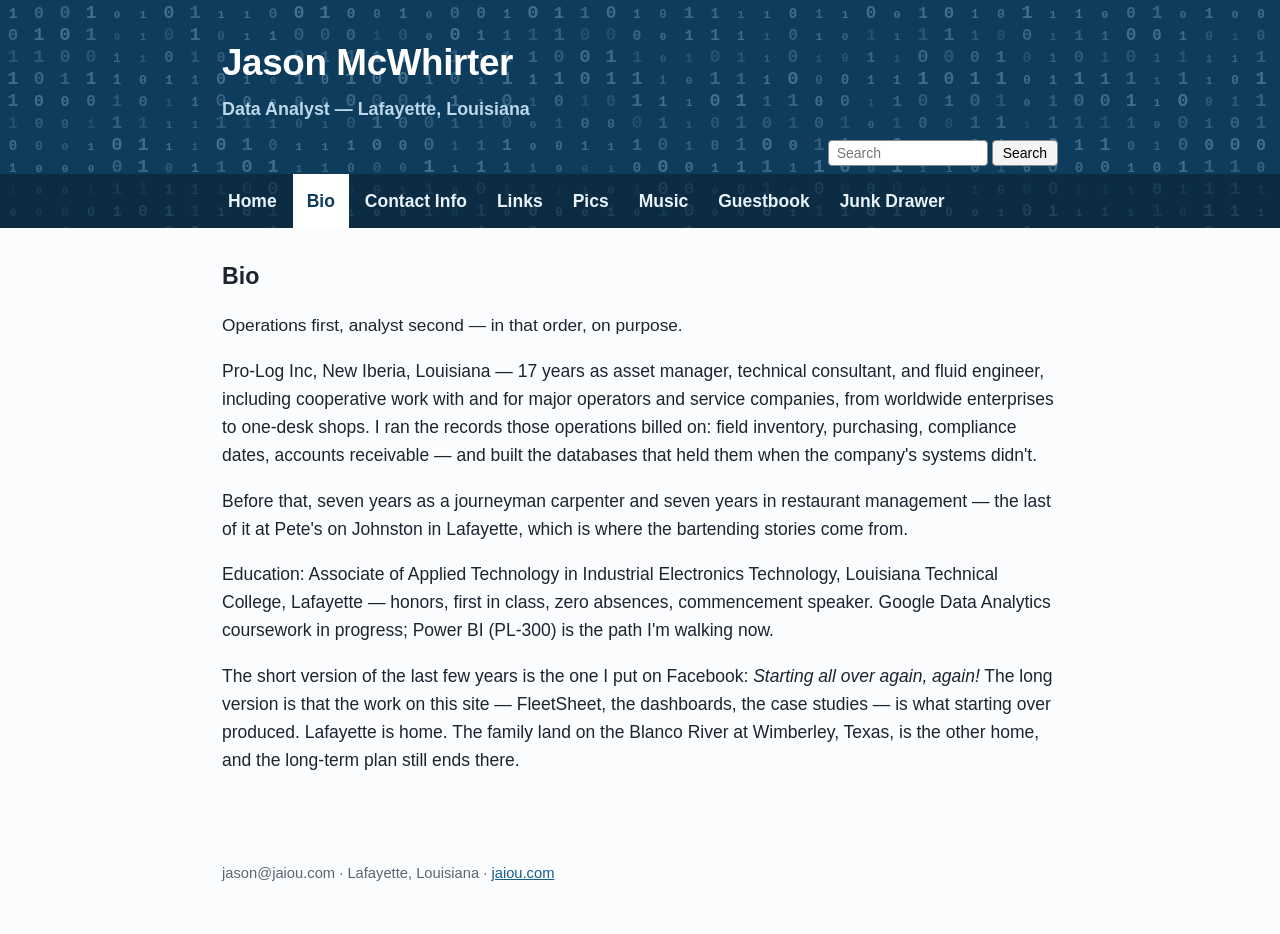
==== bio.html @ a6865e83 "Move the search bar into the header, right side, above the tabs" ====
<!DOCTYPE html>
<html lang="en">
<head>
<meta charset="utf-8">
<meta name="viewport" content="width=device-width, initial-scale=1">
<link rel="stylesheet" href="style.css">
<link rel="icon" href="/favicon.ico" sizes="any">
<link rel="apple-touch-icon" href="/apple-touch-icon.png">
<title>Bio — Jason McWhirter · jaiou.com</title>
<meta name="description" content="Bio of Jason McWhirter, data analyst in Lafayette, Louisiana.">
</head><body>
<header class="site">
<canvas id="binary" aria-hidden="true"></canvas>
<div class="band"><h1>Jason McWhirter</h1><p class="role">Data Analyst — Lafayette, Louisiana</p></div>
<div class="hsearch"><form action="http://mcwoogle.com/" method="get" target="_blank" rel="noopener" role="search"><input type="text" name="q" placeholder="Search" aria-label="Search"><button type="submit">Search</button></form></div>
<nav class="menu"><div class="in"><a href="index.html">Home</a><a href="bio.html" class="here">Bio</a><a href="contact.html">Contact Info</a><a href="links.html">Links</a><a href="pics.html">Pics</a><a href="music.html">Music</a><a href="guestbook.html">Guestbook</a><a href="junk.html">Junk Drawer</a></div></nav>
</header>
<main>
<h2>Bio</h2>
<p class="big">Operations first, analyst second — in that order, on purpose.</p>
<p>Pro-Log Inc, New Iberia, Louisiana — 17 years as asset manager, technical consultant, and fluid engineer, including cooperative work with and for major operators and service companies, from worldwide enterprises to one-desk shops. I ran the records those operations billed on: field inventory, purchasing, compliance dates, accounts receivable — and built the databases that held them when the company's systems didn't.</p>
<p>Before that, seven years as a journeyman carpenter and seven years in restaurant management — the last of it at Pete's on Johnston in Lafayette, which is where the bartending stories come from.</p>
<p>Education: Associate of Applied Technology in Industrial Electronics Technology, Louisiana Technical College, Lafayette — honors, first in class, zero absences, commencement speaker. Google Data Analytics coursework in progress; Power BI (PL-300) is the path I'm walking now.</p>
<p>The short version of the last few years is the one I put on Facebook: <em>Starting all over again, again!</em> The long version is that the work on this site — FleetSheet, the dashboards, the case studies — is what starting over produced. Lafayette is home. The family land on the Blanco River at Wimberley, Texas, is the other home, and the long-term plan still ends there.</p>
</main>
<footer><p>jason@jaiou.com · Lafayette, Louisiana · <a href="index.html">jaiou.com</a></p></footer>
<script src="binary.js"></script>
</body>
</html>
---- style.css ----
:root { --ink:#1c2430; --mut:#5a6572; --line:#dfe5ea; --acc:#175e8c; --acc2:#0d3c5c; --bg:#fbfcfd; --card:#ffffff; }
* { box-sizing: border-box; }
body { margin:0; font-family: -apple-system, "Segoe UI", Roboto, Helvetica, Arial, sans-serif; color:var(--ink); background:var(--bg); line-height:1.6; font-size:17.5px; }
a { color: var(--acc); }
header.site { position:relative; background:var(--acc2); color:#fff; overflow:hidden; }
header.site .band { position:relative; max-width:880px; margin:0 auto; padding:34px 22px 26px; z-index:2; }
header.site canvas#binary { position:absolute; inset:0; width:100%; height:100%; z-index:1; opacity:.5; }
header.site h1 { margin:0 0 2px; font-size:2.3rem; letter-spacing:-0.01em; }
header.site .role { margin:0; font-size:1.12rem; font-weight:600; color:#bcd7ea; }
nav.menu { position:relative; z-index:2; background:rgba(10,32,48,.55); }
nav.menu .in { max-width:880px; margin:0 auto; padding:0 14px; display:flex; flex-wrap:wrap; gap:2px; }
nav.menu a { color:#eaf3f9; text-decoration:none; font-weight:600; padding:13px 14px; display:block; }
nav.menu a:hover { background:rgba(255,255,255,.12); }
nav.menu a.here { background:#fff; color:var(--acc2); }
.bannerimg { display:block; width:100%; max-height:300px; object-fit:cover; }
main { max-width:880px; margin:0 auto; padding:30px 22px 56px; }
h2 { font-size:1.45rem; margin:26px 0 8px; }
h2:first-child { margin-top:0; }
.tag { font-size:.82rem; font-weight:700; letter-spacing:.08em; text-transform:uppercase; color:var(--mut); margin:0 0 6px; }
.card { background:var(--card); border:1px solid var(--line); border-radius:10px; padding:20px 22px; margin:0 0 18px; }
.card p { margin:0 0 10px; } .card p:last-child { margin-bottom:0; }
.figs { font-weight:600; }
.links a { margin-right:16px; white-space:nowrap; font-weight:600; text-decoration:none; }
.links a:hover { text-decoration:underline; }
.portrait { float:right; width:190px; height:190px; object-fit:cover; border-radius:12px; margin:4px 0 14px 20px; border:3px solid #fff; box-shadow:0 2px 10px rgba(20,40,60,.25); }
.heropic { width:100%; border-radius:10px; display:block; margin:0 0 8px; }
figure { margin:0 0 22px; } figcaption { color:var(--mut); font-size:.95rem; margin-top:6px; }
.slot { border:2px dashed var(--line); border-radius:10px; padding:34px 20px; text-align:center; color:var(--mut); background:#fff; }
dl.backr { margin:0; } dl.backr dt { font-weight:700; margin-top:14px; } dl.backr dd { margin:2px 0 0 0; color:var(--ink); }
footer { max-width:880px; margin:0 auto; padding:0 22px 34px; color:var(--mut); font-size:.92rem; }
.big { font-size:1.08rem; }
.pron { font-size:1.05rem; }
@media (prefers-reduced-motion: reduce) { header.site canvas#binary { display:none; } }

.track { border-top:1px solid var(--line); padding:12px 0 14px; }
.track .t { font-weight:600; }
.track .c { color:var(--mut); }
.track .d { color:var(--mut); font-variant-numeric:tabular-nums; }
.track audio { width:100%; margin-top:6px; }

.hsearch { position:relative; z-index:2; max-width:880px; margin:-12px auto 8px; padding:0 22px; text-align:right; }
.hsearch input { font-size:14px; padding:4px 8px; width:160px; border:1px solid #888; border-radius:4px; }
.hsearch button { font-size:14px; padding:4px 10px; margin-left:4px; border:1px solid #888; border-radius:4px; background:#f4f4f4; cursor:pointer; }
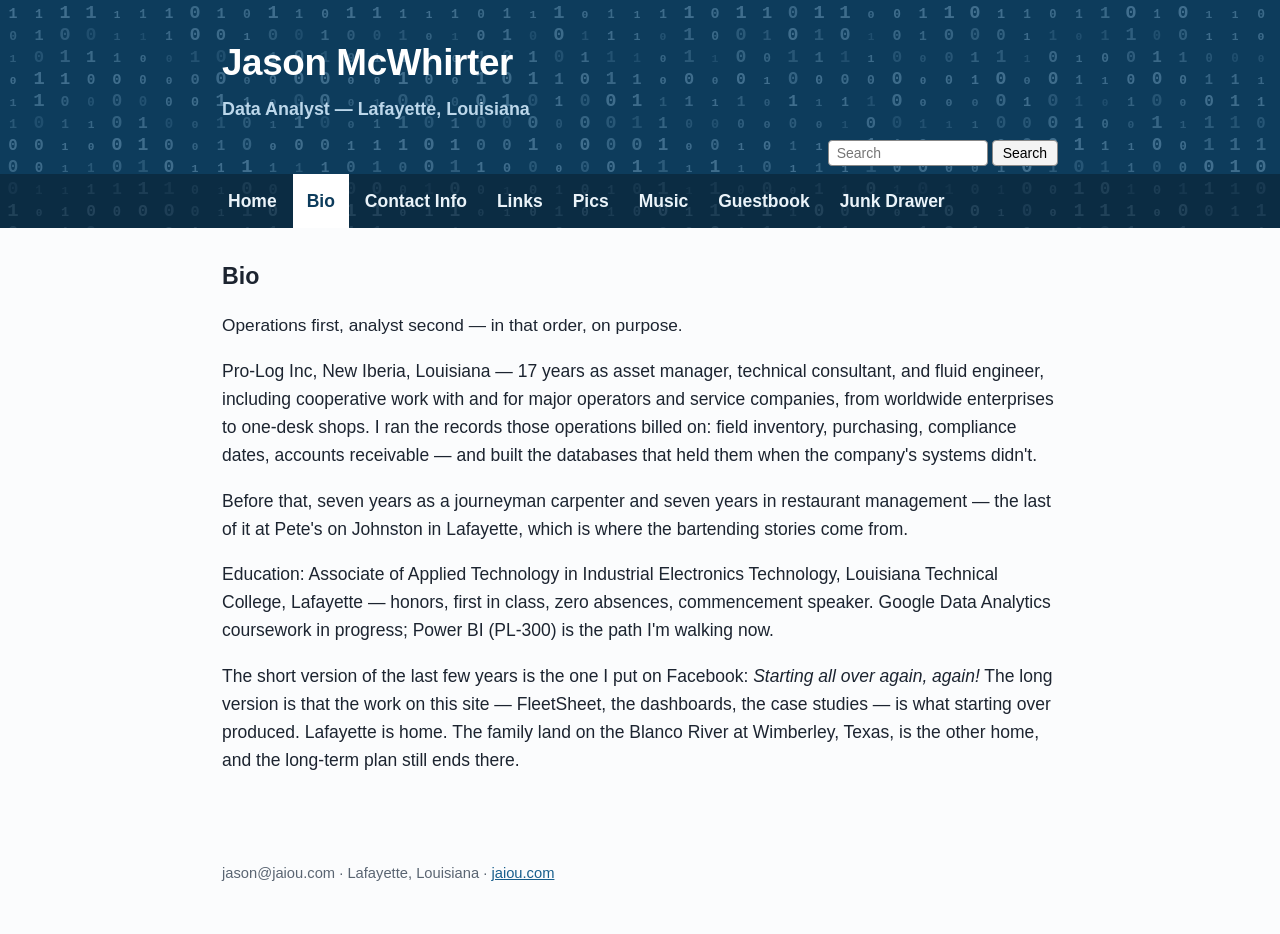
==== commit 6e6f474e: "McWoogle addresses to https on all pages (header search forms + Links entry)" ====
--- a/bio.html
+++ b/bio.html
@@ -12,7 +12,7 @@
 <header class="site">
 <canvas id="binary" aria-hidden="true"></canvas>
 <div class="band"><h1>Jason McWhirter</h1><p class="role">Data Analyst — Lafayette, Louisiana</p></div>
-<div class="hsearch"><form action="http://mcwoogle.com/" method="get" target="_blank" rel="noopener" role="search"><input type="text" name="q" placeholder="Search" aria-label="Search"><button type="submit">Search</button></form></div>
+<div class="hsearch"><form action="https://mcwoogle.com/" method="get" target="_blank" rel="noopener" role="search"><input type="text" name="q" placeholder="Search" aria-label="Search"><button type="submit">Search</button></form></div>
 <nav class="menu"><div class="in"><a href="index.html">Home</a><a href="bio.html" class="here">Bio</a><a href="contact.html">Contact Info</a><a href="links.html">Links</a><a href="pics.html">Pics</a><a href="music.html">Music</a><a href="guestbook.html">Guestbook</a><a href="junk.html">Junk Drawer</a></div></nav>
 </header>
 <main>
--- a/style.css
+++ b/style.css
@@ -1,3 +1,4 @@
+/* jaiou.com site styles */
 :root { --ink:#1c2430; --mut:#5a6572; --line:#dfe5ea; --acc:#175e8c; --acc2:#0d3c5c; --bg:#fbfcfd; --card:#ffffff; }
 * { box-sizing: border-box; }
 body { margin:0; font-family: -apple-system, "Segoe UI", Roboto, Helvetica, Arial, sans-serif; color:var(--ink); background:var(--bg); line-height:1.6; font-size:17.5px; }
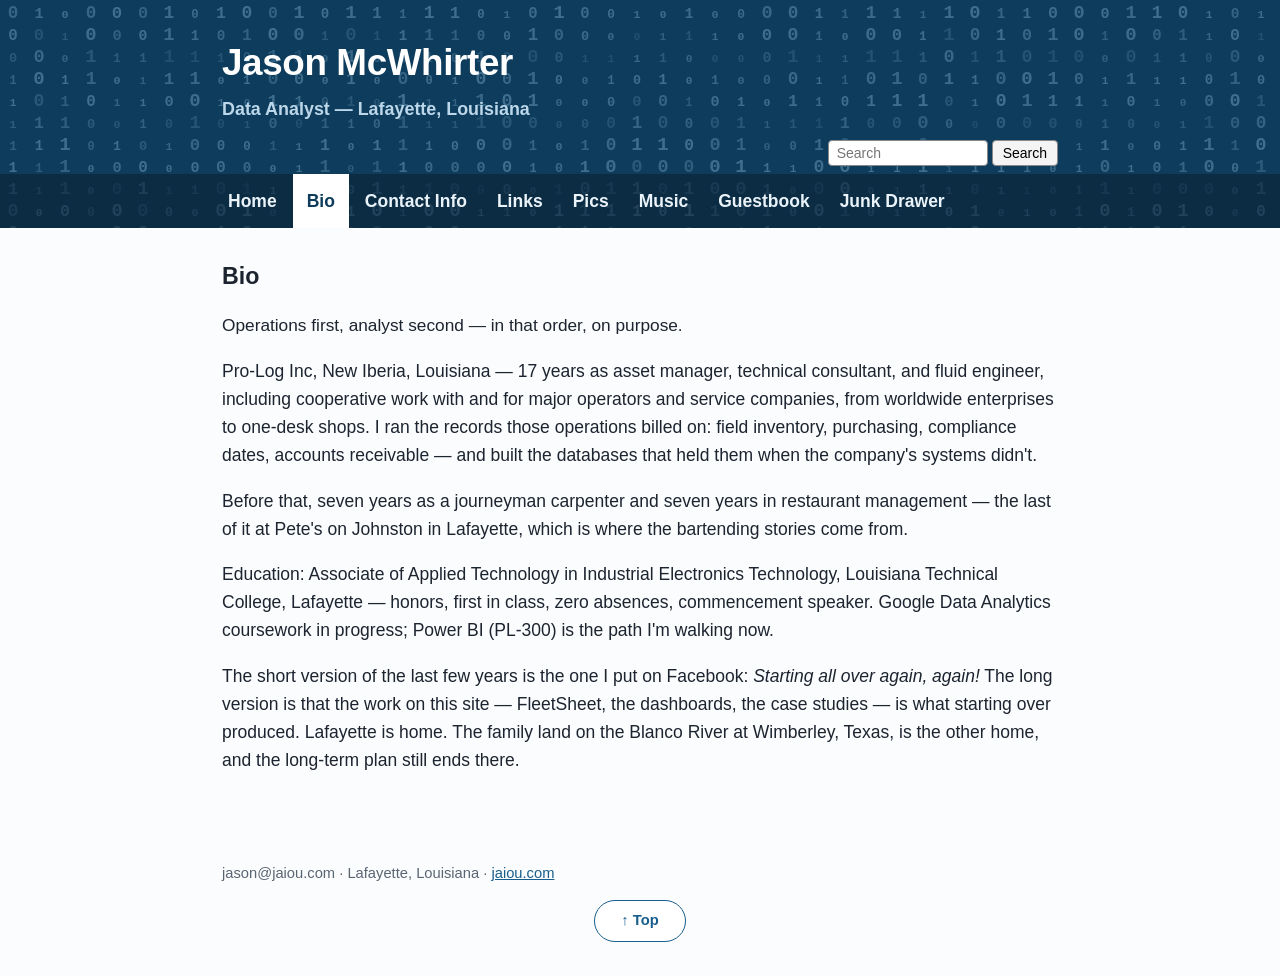
==== commit 858bfd70: "Add a Top button at the bottom of every page" ====
--- a/bio.html
+++ b/bio.html
@@ -8,7 +8,7 @@
 <link rel="apple-touch-icon" href="/apple-touch-icon.png">
 <title>Bio — Jason McWhirter · jaiou.com</title>
 <meta name="description" content="Bio of Jason McWhirter, data analyst in Lafayette, Louisiana.">
-</head><body>
+</head><body id="top">
 <header class="site">
 <canvas id="binary" aria-hidden="true"></canvas>
 <div class="band"><h1>Jason McWhirter</h1><p class="role">Data Analyst — Lafayette, Louisiana</p></div>
@@ -23,7 +23,7 @@
 <p>Education: Associate of Applied Technology in Industrial Electronics Technology, Louisiana Technical College, Lafayette — honors, first in class, zero absences, commencement speaker. Google Data Analytics coursework in progress; Power BI (PL-300) is the path I'm walking now.</p>
 <p>The short version of the last few years is the one I put on Facebook: <em>Starting all over again, again!</em> The long version is that the work on this site — FleetSheet, the dashboards, the case studies — is what starting over produced. Lafayette is home. The family land on the Blanco River at Wimberley, Texas, is the other home, and the long-term plan still ends there.</p>
 </main>
-<footer><p>jason@jaiou.com · Lafayette, Louisiana · <a href="index.html">jaiou.com</a></p></footer>
+<footer><p>jason@jaiou.com · Lafayette, Louisiana · <a href="index.html">jaiou.com</a></p><p class="topwrap"><a class="totop" href="#top">↑ Top</a></p></footer>
 <script src="binary.js"></script>
 </body>
 </html>
--- a/style.css
+++ b/style.css
@@ -42,3 +42,7 @@
 .hsearch { position:relative; z-index:2; max-width:880px; margin:-12px auto 8px; padding:0 22px; text-align:right; }
 .hsearch input { font-size:14px; padding:4px 8px; width:160px; border:1px solid #888; border-radius:4px; }
 .hsearch button { font-size:14px; padding:4px 10px; margin-left:4px; border:1px solid #888; border-radius:4px; background:#f4f4f4; cursor:pointer; }
+
+.topwrap { text-align:center; margin:14px 0 0; }
+.totop { display:inline-block; padding:8px 26px; border:1px solid var(--acc); border-radius:999px; color:var(--acc); background:#fff; font-weight:600; text-decoration:none; }
+.totop:hover { background:var(--acc); color:#fff; }
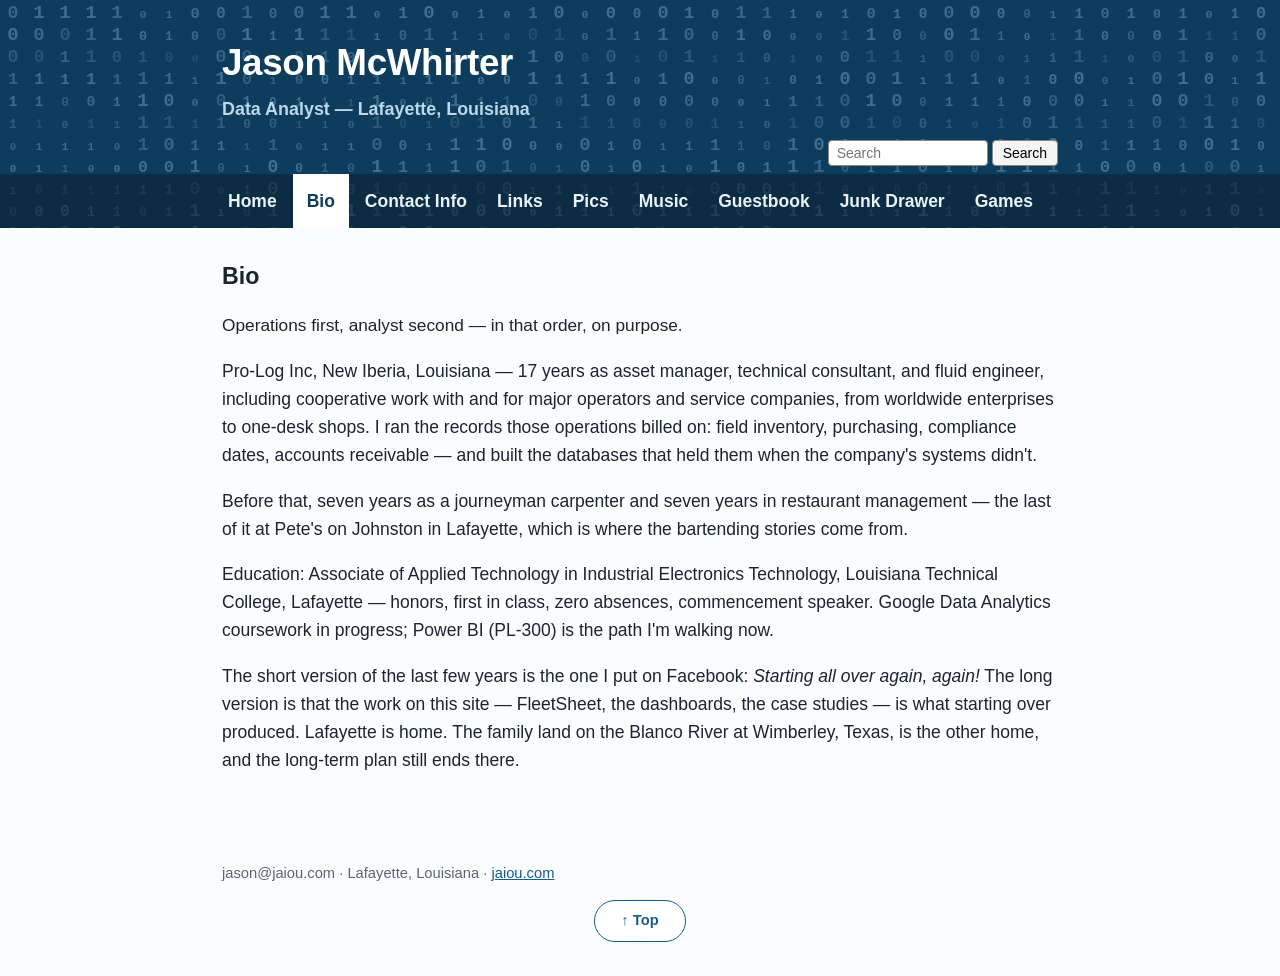
==== commit 0e34823c: "Games: fishing game with its own badge, a games shelf, Games in the menu, per-game badges on the gue" ====
--- a/bio.html
+++ b/bio.html
@@ -13,7 +13,7 @@
 <canvas id="binary" aria-hidden="true"></canvas>
 <div class="band"><h1>Jason McWhirter</h1><p class="role">Data Analyst — Lafayette, Louisiana</p></div>
 <div class="hsearch"><form action="https://mcwoogle.com/" method="get" target="_blank" rel="noopener" role="search"><input type="text" name="q" placeholder="Search" aria-label="Search"><button type="submit">Search</button></form></div>
-<nav class="menu"><div class="in"><a href="index.html">Home</a><a href="bio.html" class="here">Bio</a><a href="contact.html">Contact Info</a><a href="links.html">Links</a><a href="pics.html">Pics</a><a href="music.html">Music</a><a href="guestbook.html">Guestbook</a><a href="junk.html">Junk Drawer</a></div></nav>
+<nav class="menu"><div class="in"><a href="index.html">Home</a><a href="bio.html" class="here">Bio</a><a href="contact.html">Contact Info</a><a href="links.html">Links</a><a href="pics.html">Pics</a><a href="music.html">Music</a><a href="guestbook.html">Guestbook</a><a href="junk.html">Junk Drawer</a><a href="games.html">Games</a></div></nav>
 </header>
 <main>
 <h2>Bio</h2>
--- a/style.css
+++ b/style.css
@@ -46,3 +46,78 @@
 .topwrap { text-align:center; margin:14px 0 0; }
 .totop { display:inline-block; padding:8px 26px; border:1px solid var(--acc); border-radius:999px; color:var(--acc); background:#fff; font-weight:600; text-decoration:none; }
 .totop:hover { background:var(--acc); color:#fff; }
+
+/* Top button at the foot of every page — added 2026-11-10. */
+
+/* Deploy retry 2026-11-10 — Pages sync timed out twice on the 274 MB package; no style change. */
+/* Guestbook board (added with the Cloudflare guestbook build, 2026-11-10). */
+.gb-form label { font-weight: 600; }
+.gb-form input[type="text"], .gb-form input[type="email"], .gb-form textarea { width: 100%; box-sizing: border-box; font: inherit; font-weight: 400; padding: 8px 10px; margin-top: 4px; border: 1px solid var(--line); border-radius: 8px; background: #fff; color: var(--ink); }
+.gb-opt { font-weight: 400; color: var(--mut); font-size: .92rem; }
+.gb-submit { font: inherit; font-weight: 600; padding: 9px 26px; border: 1px solid var(--acc); border-radius: 999px; color: #fff; background: var(--acc); cursor: pointer; }
+.gb-submit:hover { background: var(--acc2); }
+.gb-trap { position: absolute; left: -9999px; width: 1px; height: 1px; overflow: hidden; }
+.gb-note { color: var(--acc2); min-height: 1.2em; }
+.gb-post { border-top: 1px solid var(--line); padding: 12px 0 14px; }
+.gb-head { margin: 0 0 4px; }
+.gb-when { color: var(--mut); }
+.gb-msg { margin: 0; white-space: pre-wrap; }
+.gb-badge { margin: 4px 0; display: flex; align-items: center; gap: 10px; color: var(--acc2); font-weight: 600; }
+.gb-badgeimg { height: 46px; width: 46px; }
+.gb-empty { color: var(--mut); }
+.gb-ownerline { margin-top: 16px; }
+.gb-minibtn, .gb-tools button, #gb-ownertools button { font: inherit; font-size: .88rem; padding: 4px 12px; margin-right: 8px; border: 1px solid var(--line); border-radius: 999px; background: #fff; color: var(--mut); cursor: pointer; }
+.gb-tools { margin: 8px 0 0; }
+
+.gb-keyin { font: inherit; font-size: .92rem; padding: 4px 10px; margin-right: 8px; border: 1px solid var(--line); border-radius: 999px; }
+
+/* Compact entry form (Jason, 2026-11-10): labels only, tight rows. */
+.gb-form p { margin: .45rem 0; }
+.gb-form input[type="text"], .gb-form input[type="email"], .gb-form textarea { padding: .45rem .6rem; }
+
+/* One-row short fields + tighter guestbook card (Jason, 2026-11-11). */
+.gb-row { display: grid; grid-template-columns: 1fr 1fr 1fr; gap: .6rem; }
+.gb-row p { margin: 0; }
+@media (max-width: 560px) { .gb-row { grid-template-columns: 1fr; } .gb-row p { margin: .35rem 0; } }
+.card:has(> #gb) { padding: 16px 18px; }
+
+/* Threaded replies + opening-posts rail (2026-11-11). */
+.gb-replying { font-weight: 600; margin: .2rem 0 .45rem; }
+.gb-layout { display: grid; grid-template-columns: minmax(0, 1fr) 250px; gap: 1.2rem; align-items: start; }
+.gb-side { border: 1px solid var(--line); border-radius: 10px; padding: 10px 12px; position: sticky; top: 12px; }
+.gb-sidetag { font-weight: 600; margin: 0 0 4px; }
+.gb-idxitem { display: block; width: 100%; text-align: left; font: inherit; background: none; border: none; border-top: 1px solid var(--line); padding: 7px 2px; cursor: pointer; color: var(--ink); }
+.gb-idxwho { font-weight: 600; }
+.gb-idxwhen { color: var(--mut); }
+.gb-idxex { display: block; color: var(--mut); font-size: .9rem; margin-top: 2px; }
+.gb-kids { margin-left: 14px; border-left: 2px solid var(--line); padding-left: 12px; }
+.gb-post { scroll-margin-top: 14px; }
+.gb-flash { background: #fdf6d8; transition: background 1.4s ease; }
+@media (max-width: 760px) {
+  .gb-layout { grid-template-columns: 1fr; }
+  .gb-side { position: static; order: -1; }
+  .gb-kids { margin-left: 8px; padding-left: 9px; }
+}
+
+/* Fishing game + games shelf (2026-11-11). */
+#fish-scene { width: 100%; height: auto; display: block; border-radius: 8px; }
+.fish-status { font-weight: 600; min-height: 1.5em; margin: 12px 0 8px; }
+.fish-btn { font: inherit; font-size: 1.15rem; font-weight: 700; padding: 12px 42px; border: 1px solid var(--acc); border-radius: 999px; color: #fff; background: var(--acc); cursor: pointer; }
+.fish-btn:hover { background: var(--acc2); }
+.fish-result { margin-top: 14px; border-top: 1px solid var(--line); padding-top: 12px; }
+.fish-catchname { font-size: 1.35rem; font-weight: 700; margin: 0 0 2px; }
+.fish-catchline { margin: 0; color: var(--mut); }
+.fish-prize { margin-top: 16px; border: 2px solid #e8c64b; border-radius: 10px; padding: 14px 16px; display: flex; gap: 16px; align-items: center; background: #fffdf2; }
+.fish-prizebadge { width: 120px; height: 120px; flex: none; }
+.fish-prizewin { margin: 0 0 4px; font-size: 1.08rem; }
+.fish-code { margin: 0 0 4px; font-size: 1.05rem; }
+.fish-prizehow { margin: 0; color: var(--mut); }
+.fish-layout { display: grid; grid-template-columns: minmax(0, 1fr) minmax(0, 1fr); gap: 18px; align-items: start; }
+.fish-layout .card { margin: 0; }
+@media (max-width: 760px) { .fish-layout { grid-template-columns: 1fr; } .fish-prize { flex-direction: column; text-align: center; } }
+.fish-stats { font-weight: 600; }
+.fish-log { margin: 6px 0 0; padding-left: 20px; }
+.fish-log li { margin: 2px 0; }
+.game-card { display: flex; gap: 18px; align-items: center; }
+.game-badge { width: 110px; height: 110px; flex: none; }
+@media (max-width: 560px) { .game-card { flex-direction: column; text-align: center; } }
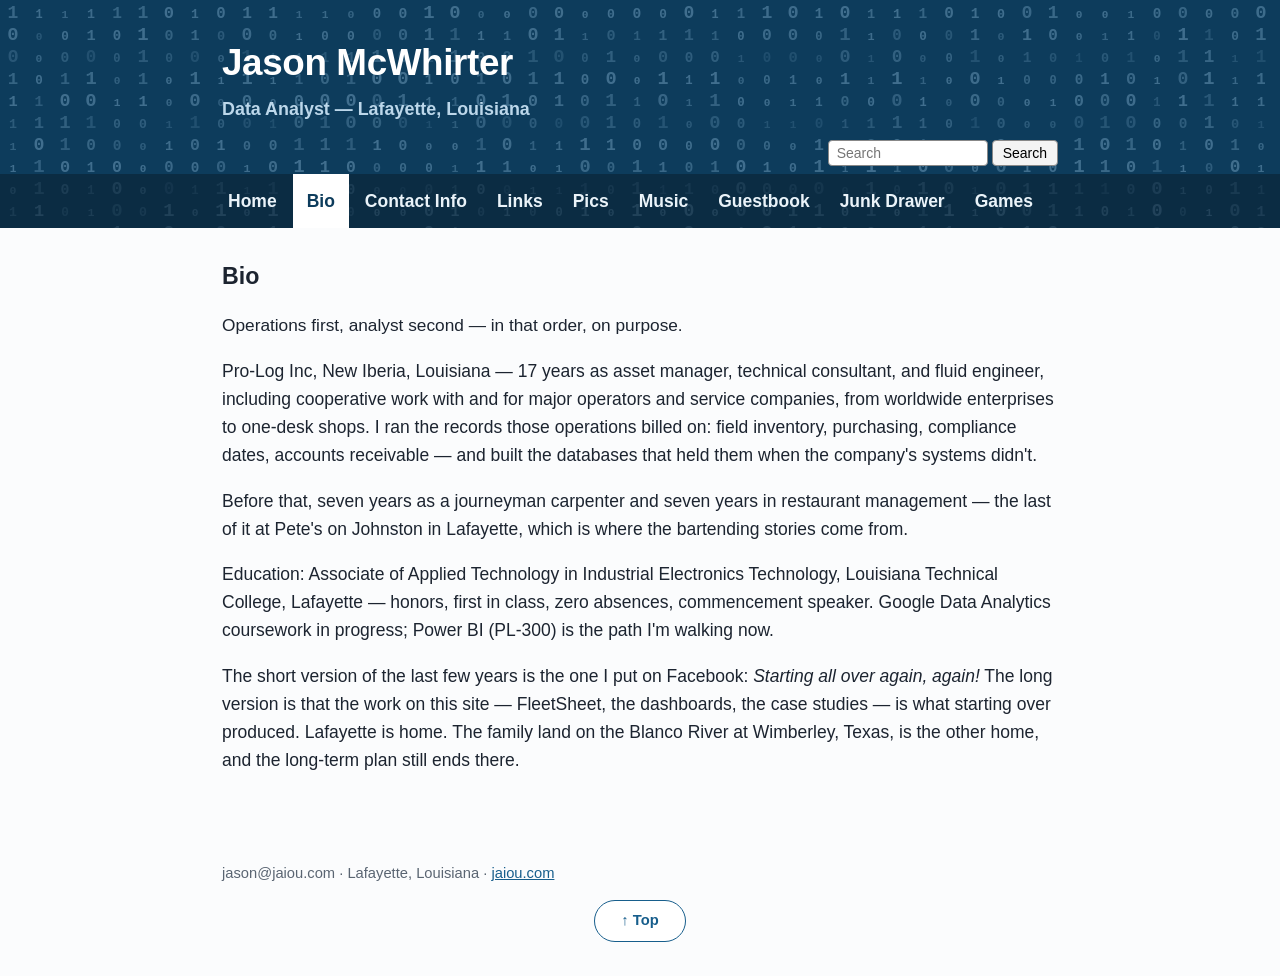
==== commit e1469f5e: "Phone-first rebuild: one site for every screen + home-screen app kit" ====
--- a/bio.html
+++ b/bio.html
@@ -3,9 +3,11 @@
 <head>
 <meta charset="utf-8">
 <meta name="viewport" content="width=device-width, initial-scale=1">
-<link rel="stylesheet" href="style.css">
+<link rel="stylesheet" href="style.css?v=20261112-3">
 <link rel="icon" href="/favicon.ico" sizes="any">
 <link rel="apple-touch-icon" href="/apple-touch-icon.png">
+<link rel="manifest" href="/manifest.webmanifest">
+<meta name="theme-color" content="#0d3c5c">
 <title>Bio — Jason McWhirter · jaiou.com</title>
 <meta name="description" content="Bio of Jason McWhirter, data analyst in Lafayette, Louisiana.">
 </head><body id="top">
--- a/style.css
+++ b/style.css
@@ -1,55 +1,82 @@
-/* jaiou.com site styles */
+/* jaiou.com site styles.
+   Rebuilt 2026-11-12, phone-first: the base below is the phone design,
+   and min-width layers widen it into the desktop presentation.
+   Same palette, same classes, one site for every screen. */
 :root { --ink:#1c2430; --mut:#5a6572; --line:#dfe5ea; --acc:#175e8c; --acc2:#0d3c5c; --bg:#fbfcfd; --card:#ffffff; }
 * { box-sizing: border-box; }
+html { -webkit-text-size-adjust: 100%; }
 body { margin:0; font-family: -apple-system, "Segoe UI", Roboto, Helvetica, Arial, sans-serif; color:var(--ink); background:var(--bg); line-height:1.6; font-size:17.5px; }
 a { color: var(--acc); }
+img { max-width: 100%; }
+
+/* Header, search, menu */
 header.site { position:relative; background:var(--acc2); color:#fff; overflow:hidden; }
-header.site .band { position:relative; max-width:880px; margin:0 auto; padding:34px 22px 26px; z-index:2; }
+header.site .band { position:relative; max-width:880px; margin:0 auto; padding:22px 16px 14px; z-index:2; }
 header.site canvas#binary { position:absolute; inset:0; width:100%; height:100%; z-index:1; opacity:.5; }
-header.site h1 { margin:0 0 2px; font-size:2.3rem; letter-spacing:-0.01em; }
-header.site .role { margin:0; font-size:1.12rem; font-weight:600; color:#bcd7ea; }
+header.site h1 { margin:0 0 2px; font-size:1.85rem; letter-spacing:-0.01em; }
+header.site .role { margin:0; font-size:1.02rem; font-weight:600; color:#bcd7ea; }
+.hsearch { position:relative; z-index:2; max-width:880px; margin:0 auto; padding:0 16px 12px; }
+.hsearch form { display:flex; gap:6px; }
+.hsearch input { flex:1; min-width:0; font-size:16px; padding:8px 10px; border:1px solid #888; border-radius:4px; }
+.hsearch button { font-size:16px; padding:8px 14px; border:1px solid #888; border-radius:4px; background:#f4f4f4; cursor:pointer; }
 nav.menu { position:relative; z-index:2; background:rgba(10,32,48,.55); }
-nav.menu .in { max-width:880px; margin:0 auto; padding:0 14px; display:flex; flex-wrap:wrap; gap:2px; }
-nav.menu a { color:#eaf3f9; text-decoration:none; font-weight:600; padding:13px 14px; display:block; }
+nav.menu .in { max-width:880px; margin:0 auto; padding:0 6px; display:flex; flex-wrap:wrap; gap:2px; }
+nav.menu a { color:#eaf3f9; text-decoration:none; font-weight:600; padding:11px 10px; display:block; }
 nav.menu a:hover { background:rgba(255,255,255,.12); }
 nav.menu a.here { background:#fff; color:var(--acc2); }
 .bannerimg { display:block; width:100%; max-height:300px; object-fit:cover; }
-main { max-width:880px; margin:0 auto; padding:30px 22px 56px; }
+@media (min-width: 761px) {
+  header.site .band { padding:34px 22px 26px; }
+  header.site h1 { font-size:2.3rem; }
+  header.site .role { font-size:1.12rem; }
+  .hsearch { margin:-12px auto 8px; padding:0 22px; text-align:right; }
+  .hsearch form { display:block; }
+  .hsearch input { width:160px; font-size:14px; padding:4px 8px; }
+  .hsearch button { font-size:14px; padding:4px 10px; margin-left:4px; }
+  nav.menu .in { padding:0 14px; }
+  nav.menu a { padding:13px 14px; }
+}
+@media (prefers-reduced-motion: reduce) { header.site canvas#binary { display:none; } }
+
+/* Content frame */
+main { max-width:880px; margin:0 auto; padding:22px 16px 44px; }
 h2 { font-size:1.45rem; margin:26px 0 8px; }
 h2:first-child { margin-top:0; }
 .tag { font-size:.82rem; font-weight:700; letter-spacing:.08em; text-transform:uppercase; color:var(--mut); margin:0 0 6px; }
-.card { background:var(--card); border:1px solid var(--line); border-radius:10px; padding:20px 22px; margin:0 0 18px; }
+.card { background:var(--card); border:1px solid var(--line); border-radius:10px; padding:16px; margin:0 0 18px; }
 .card p { margin:0 0 10px; } .card p:last-child { margin-bottom:0; }
 .figs { font-weight:600; }
 .links a { margin-right:16px; white-space:nowrap; font-weight:600; text-decoration:none; }
 .links a:hover { text-decoration:underline; }
-.portrait { float:right; width:190px; height:190px; object-fit:cover; border-radius:12px; margin:4px 0 14px 20px; border:3px solid #fff; box-shadow:0 2px 10px rgba(20,40,60,.25); }
+.portrait { display:block; float:none; width:168px; height:168px; object-fit:cover; border-radius:12px; margin:0 auto 14px; border:3px solid #fff; box-shadow:0 2px 10px rgba(20,40,60,.25); }
 .heropic { width:100%; border-radius:10px; display:block; margin:0 0 8px; }
 figure { margin:0 0 22px; } figcaption { color:var(--mut); font-size:.95rem; margin-top:6px; }
 .slot { border:2px dashed var(--line); border-radius:10px; padding:34px 20px; text-align:center; color:var(--mut); background:#fff; }
 dl.backr { margin:0; } dl.backr dt { font-weight:700; margin-top:14px; } dl.backr dd { margin:2px 0 0 0; color:var(--ink); }
-footer { max-width:880px; margin:0 auto; padding:0 22px 34px; color:var(--mut); font-size:.92rem; }
+footer { max-width:880px; margin:0 auto; padding:0 16px 30px; color:var(--mut); font-size:.92rem; }
 .big { font-size:1.08rem; }
 .pron { font-size:1.05rem; }
-@media (prefers-reduced-motion: reduce) { header.site canvas#binary { display:none; } }
-
+@media (min-width: 561px) {
+  .portrait { float:right; width:190px; height:190px; margin:4px 0 14px 20px; }
+}
+@media (min-width: 761px) {
+  main { padding:30px 22px 56px; }
+  .card { padding:20px 22px; }
+  footer { padding:0 22px 34px; }
+}
+
+/* Top button at the foot of every page — added 2026-11-10. */
+.topwrap { text-align:center; margin:14px 0 0; }
+.totop { display:inline-block; padding:8px 26px; border:1px solid var(--acc); border-radius:999px; color:var(--acc); background:#fff; font-weight:600; text-decoration:none; }
+.totop:hover { background:var(--acc); color:#fff; }
+
+/* Music page tracks */
 .track { border-top:1px solid var(--line); padding:12px 0 14px; }
 .track .t { font-weight:600; }
 .track .c { color:var(--mut); }
 .track .d { color:var(--mut); font-variant-numeric:tabular-nums; }
 .track audio { width:100%; margin-top:6px; }
 
-.hsearch { position:relative; z-index:2; max-width:880px; margin:-12px auto 8px; padding:0 22px; text-align:right; }
-.hsearch input { font-size:14px; padding:4px 8px; width:160px; border:1px solid #888; border-radius:4px; }
-.hsearch button { font-size:14px; padding:4px 10px; margin-left:4px; border:1px solid #888; border-radius:4px; background:#f4f4f4; cursor:pointer; }
-
-.topwrap { text-align:center; margin:14px 0 0; }
-.totop { display:inline-block; padding:8px 26px; border:1px solid var(--acc); border-radius:999px; color:var(--acc); background:#fff; font-weight:600; text-decoration:none; }
-.totop:hover { background:var(--acc); color:#fff; }
-
-/* Top button at the foot of every page — added 2026-11-10. */
-
-/* Deploy retry 2026-11-10 — Pages sync timed out twice on the 274 MB package; no style change. */
 /* Guestbook board (added with the Cloudflare guestbook build, 2026-11-10). */
 .gb-form label { font-weight: 600; }
 .gb-form input[type="text"], .gb-form input[type="email"], .gb-form textarea { width: 100%; box-sizing: border-box; font: inherit; font-weight: 400; padding: 8px 10px; margin-top: 4px; border: 1px solid var(--line); border-radius: 8px; background: #fff; color: var(--ink); }
@@ -61,63 +88,160 @@
 .gb-post { border-top: 1px solid var(--line); padding: 12px 0 14px; }
 .gb-head { margin: 0 0 4px; }
 .gb-when { color: var(--mut); }
-.gb-msg { margin: 0; white-space: pre-wrap; }
+.gb-msg { margin: 0; white-space: pre-wrap; overflow-wrap: break-word; }
 .gb-badge { margin: 4px 0; display: flex; align-items: center; gap: 10px; color: var(--acc2); font-weight: 600; }
 .gb-badgeimg { height: 46px; width: 46px; }
 .gb-empty { color: var(--mut); }
 .gb-ownerline { margin-top: 16px; }
-.gb-minibtn, .gb-tools button, #gb-ownertools button { font: inherit; font-size: .88rem; padding: 4px 12px; margin-right: 8px; border: 1px solid var(--line); border-radius: 999px; background: #fff; color: var(--mut); cursor: pointer; }
+.gb-minibtn, .gb-tools button, #gb-ownertools button { font: inherit; font-size: .88rem; padding: 6px 12px; margin-right: 8px; border: 1px solid var(--line); border-radius: 999px; background: #fff; color: var(--mut); cursor: pointer; }
 .gb-tools { margin: 8px 0 0; }
-
-.gb-keyin { font: inherit; font-size: .92rem; padding: 4px 10px; margin-right: 8px; border: 1px solid var(--line); border-radius: 999px; }
-
+.gb-keyin { font: inherit; font-size: 16px; padding: 6px 10px; margin-right: 8px; border: 1px solid var(--line); border-radius: 999px; }
 /* Compact entry form (Jason, 2026-11-10): labels only, tight rows. */
 .gb-form p { margin: .45rem 0; }
 .gb-form input[type="text"], .gb-form input[type="email"], .gb-form textarea { padding: .45rem .6rem; }
-
 /* One-row short fields + tighter guestbook card (Jason, 2026-11-11). */
-.gb-row { display: grid; grid-template-columns: 1fr 1fr 1fr; gap: .6rem; }
-.gb-row p { margin: 0; }
-@media (max-width: 560px) { .gb-row { grid-template-columns: 1fr; } .gb-row p { margin: .35rem 0; } }
+.gb-row { display: grid; grid-template-columns: 1fr; gap: .6rem; }
+.gb-row p { margin: .35rem 0; }
+@media (min-width: 561px) { .gb-row { grid-template-columns: 1fr 1fr 1fr; } .gb-row p { margin: 0; } }
 .card:has(> #gb) { padding: 16px 18px; }
-
 /* Threaded replies + opening-posts rail (2026-11-11). */
 .gb-replying { font-weight: 600; margin: .2rem 0 .45rem; }
-.gb-layout { display: grid; grid-template-columns: minmax(0, 1fr) 250px; gap: 1.2rem; align-items: start; }
-.gb-side { border: 1px solid var(--line); border-radius: 10px; padding: 10px 12px; position: sticky; top: 12px; }
+.gb-layout { display: grid; grid-template-columns: 1fr; gap: 1.2rem; align-items: start; }
+.gb-side { border: 1px solid var(--line); border-radius: 10px; padding: 10px 12px; position: static; order: -1; }
 .gb-sidetag { font-weight: 600; margin: 0 0 4px; }
-.gb-idxitem { display: block; width: 100%; text-align: left; font: inherit; background: none; border: none; border-top: 1px solid var(--line); padding: 7px 2px; cursor: pointer; color: var(--ink); }
+.gb-idxitem { display: block; width: 100%; text-align: left; font: inherit; background: none; border: none; border-top: 1px solid var(--line); padding: 9px 2px; cursor: pointer; color: var(--ink); }
 .gb-idxwho { font-weight: 600; }
 .gb-idxwhen { color: var(--mut); }
 .gb-idxex { display: block; color: var(--mut); font-size: .9rem; margin-top: 2px; }
-.gb-kids { margin-left: 14px; border-left: 2px solid var(--line); padding-left: 12px; }
+.gb-kids { margin-left: 8px; border-left: 2px solid var(--line); padding-left: 9px; }
 .gb-post { scroll-margin-top: 14px; }
 .gb-flash { background: #fdf6d8; transition: background 1.4s ease; }
-@media (max-width: 760px) {
-  .gb-layout { grid-template-columns: 1fr; }
-  .gb-side { position: static; order: -1; }
-  .gb-kids { margin-left: 8px; padding-left: 9px; }
+@media (min-width: 761px) {
+  .gb-layout { grid-template-columns: minmax(0, 1fr) 250px; }
+  .gb-side { position: sticky; top: 12px; order: 0; }
+  .gb-kids { margin-left: 14px; padding-left: 12px; }
 }
 
 /* Fishing game + games shelf (2026-11-11). */
 #fish-scene { width: 100%; height: auto; display: block; border-radius: 8px; }
 .fish-status { font-weight: 600; min-height: 1.5em; margin: 12px 0 8px; }
-.fish-btn { font: inherit; font-size: 1.15rem; font-weight: 700; padding: 12px 42px; border: 1px solid var(--acc); border-radius: 999px; color: #fff; background: var(--acc); cursor: pointer; }
+.fish-btn { font: inherit; font-size: 1.15rem; font-weight: 700; padding: 12px 34px; border: 1px solid var(--acc); border-radius: 999px; color: #fff; background: var(--acc); cursor: pointer; }
 .fish-btn:hover { background: var(--acc2); }
 .fish-result { margin-top: 14px; border-top: 1px solid var(--line); padding-top: 12px; }
 .fish-catchname { font-size: 1.35rem; font-weight: 700; margin: 0 0 2px; }
 .fish-catchline { margin: 0; color: var(--mut); }
-.fish-prize { margin-top: 16px; border: 2px solid #e8c64b; border-radius: 10px; padding: 14px 16px; display: flex; gap: 16px; align-items: center; background: #fffdf2; }
+.fish-prize { margin-top: 16px; border: 2px solid #e8c64b; border-radius: 10px; padding: 14px 16px; display: flex; flex-direction: column; text-align: center; gap: 16px; align-items: center; background: #fffdf2; }
 .fish-prizebadge { width: 120px; height: 120px; flex: none; }
 .fish-prizewin { margin: 0 0 4px; font-size: 1.08rem; }
 .fish-code { margin: 0 0 4px; font-size: 1.05rem; }
 .fish-prizehow { margin: 0; color: var(--mut); }
-.fish-layout { display: grid; grid-template-columns: minmax(0, 1fr) minmax(0, 1fr); gap: 18px; align-items: start; }
+.fish-layout { display: grid; grid-template-columns: 1fr; gap: 18px; align-items: start; }
 .fish-layout .card { margin: 0; }
-@media (max-width: 760px) { .fish-layout { grid-template-columns: 1fr; } .fish-prize { flex-direction: column; text-align: center; } }
 .fish-stats { font-weight: 600; }
 .fish-log { margin: 6px 0 0; padding-left: 20px; }
 .fish-log li { margin: 2px 0; }
-.game-card { display: flex; gap: 18px; align-items: center; }
+.game-card { display: flex; flex-direction: column; text-align: center; gap: 18px; align-items: center; }
 .game-badge { width: 110px; height: 110px; flex: none; }
-@media (max-width: 560px) { .game-card { flex-direction: column; text-align: center; } }
+@media (min-width: 561px) {
+  .game-card { flex-direction: row; text-align: left; }
+  .fish-btn { padding: 12px 42px; }
+}
+@media (min-width: 761px) {
+  .fish-prize { flex-direction: row; text-align: left; }
+  .fish-layout { grid-template-columns: minmax(0, 1fr) minmax(0, 1fr); }
+}
+
+/* A hidden panel stays hidden, even when its class sets a display (2026-11-11). */
+[hidden] { display: none !important; }
+
+/* Badge board (2026-11-11). */
+.bb-row { display: flex; align-items: center; gap: 12px; padding: 8px 0; border-top: 1px solid var(--line); }
+.bb-row:first-child { border-top: none; padding-top: 2px; }
+.bb-img { width: 38px; height: 38px; flex: none; }
+
+/* Fishing leaderboard (2026-11-11). */
+.lb-row { display: flex; justify-content: space-between; gap: 12px; padding: 7px 0; border-top: 1px solid var(--line); }
+.lb-right { color: var(--mut); font-size: .92em; text-align: right; }
+.board-name-label { display: block; font-weight: 600; margin-bottom: 5px; }
+.board-name-input { width: 100%; max-width: 320px; padding: 9px 10px; border: 1px solid var(--line); border-radius: 8px; font: inherit; background: #fff; margin-bottom: 10px; }
+.board-bass-row { margin: 2px 0 8px; }
+.board-note { color: var(--mut); font-size: .9em; margin: 10px 0 0; }
+
+/* Reversi (reversi.html) */
+.rev-levels { display: flex; gap: 8px; flex-wrap: wrap; margin-bottom: 12px; }
+.rev-level, .rev-new { padding: 9px 18px; border-radius: 8px; border: 1px solid var(--line); background: #fff; font: inherit; cursor: pointer; }
+.rev-level.rev-on { background: #1f3050; color: #fdfcf8; border-color: #1f3050; font-weight: 700; }
+.rev-score { text-align: center; font-size: 1.05rem; margin: 4px 0 12px; }
+.rev-dot { display: inline-block; width: 12px; height: 12px; border-radius: 50%; vertical-align: -1px; }
+.rev-dot.rev-black { background: #23272e; }
+.rev-dot.rev-white { background: #fdfcf8; border: 1px solid var(--line); }
+.rev-board { display: grid; grid-template-columns: repeat(8, 1fr); gap: 3px; background: #1d5c38; padding: 6px; border-radius: 10px; max-width: 460px; margin: 0 auto; }
+.rev-sq { aspect-ratio: 1; background: #2e7d4f; border: none; border-radius: 4px; display: grid; place-items: center; padding: 0; cursor: default; }
+.rev-sq.rev-legal { cursor: pointer; }
+.rev-sq.rev-last { outline: 2px solid #e8c64b; outline-offset: -2px; }
+.rev-disc { width: 78%; height: 78%; border-radius: 50%; display: block; }
+.rev-disc.rev-b { background: #23272e; box-shadow: inset 0 -3px 6px rgba(0,0,0,.55), 0 1px 2px rgba(0,0,0,.4); }
+.rev-disc.rev-w { background: #fdfcf8; box-shadow: inset 0 -3px 6px rgba(0,0,0,.18), 0 1px 2px rgba(0,0,0,.4); }
+.rev-dotmove { width: 22%; height: 22%; border-radius: 50%; background: rgba(253,252,248,.45); display: block; }
+.rev-status { text-align: center; min-height: 1.5em; margin: 12px 0 4px; }
+.rev-result { border-top: 1px solid var(--line); margin-top: 14px; padding-top: 12px; }
+.rev-resultline { font-size: 1.12rem; font-weight: 700; margin: 0 0 4px; }
+.rev-resultnote { color: var(--mut); margin: 0; }
+.rev-standings { margin: 6px 0 0; padding-left: 22px; }
+.rev-standings li { padding: 6px 0; border-top: 1px solid var(--line); }
+.rev-standings li.rev-empty { list-style: none; margin-left: -22px; color: var(--mut); border-top: none; }
+.rev-biggest { margin: 10px 0 0; }
+.rev-prize { margin-top: 16px; border: 2px solid #e8c64b; border-radius: 10px; padding: 14px 16px; display: flex; flex-direction: column; text-align: center; gap: 16px; align-items: center; background: #fffdf2; }
+.rev-code { font-weight: 700; letter-spacing: 1px; font-size: 1.08rem; margin: 8px 0 0; }
+.rev-fineprint { color: var(--mut); font-size: .9em; margin: 12px 0 0; }
+.rev-legal { color: var(--mut); font-size: .85em; }
+@media (min-width: 761px) { .rev-prize { flex-direction: row; text-align: left; } }
+
+/* Share cards on the game result panels — added 2026-11-12. */
+.share-row { display: flex; gap: 10px; margin-top: 12px; flex-wrap: wrap; }
+.share-btn { font: inherit; font-size: .92rem; padding: 8px 16px; border: 1px solid var(--line); border-radius: 999px; background: #fff; color: var(--ink, #222); cursor: pointer; }
+.share-btn:hover { border-color: var(--acc); }
+
+/* Blanco checklist — added 2026-11-12. */
+.check-count { font-weight: 600; margin: 4px 0 6px; }
+.check-row { display: flex; justify-content: space-between; gap: 12px; padding: 5px 0; border-top: 1px solid var(--line); }
+.check-row.check-miss { color: var(--mut); }
+.check-mark { color: var(--acc); font-weight: 700; }
+.check-miss .check-mark { color: var(--mut); }
+
+/* Board season toggles (This month / All time) — added 2026-11-12. */
+.board-seasons { display: flex; gap: 8px; margin: 10px 0 4px; }
+.board-season { font: inherit; font-size: .92rem; padding: 9px 14px; border: 1px solid var(--line); border-radius: 999px; background: #fff; cursor: pointer; }
+.board-season.board-season-on { background: #1f3050; color: #fdfcf8; border-color: #1f3050; font-weight: 700; }
+
+/* This week on the porch — added 2026-11-12. */
+.gb-week { font-size: 1.05rem; margin: 2px 0 12px; }
+.gb-week span { font-weight: 600; }
+
+/* The Domain Hunt — added 2026-11-12. */
+.hunt-tryrow { display: flex; gap: 10px; align-items: center; flex-wrap: wrap; margin-top: 12px; }
+.hunt-input { letter-spacing: 2px; width: 190px; }
+.hunt-tld { font-weight: 700; font-size: 1.05rem; }
+.hunt-btn { font-size: 1rem; padding: 9px 28px; }
+
+/* The Top Three — added 2026-11-12. */
+.tt-entry { margin: 0 0 22px; }
+.tt-frame { position: relative; padding-top: 56.25%; }
+.tt-frame iframe { position: absolute; inset: 0; width: 100%; height: 100%; border: 0; border-radius: 8px; }
+.tt-title { font-weight: 700; margin: 8px 0 2px; }
+.tt-channel { color: #756d5c; margin: 0 0 8px; }
+.tt-btn { font-size: 1rem; padding: 8px 24px; }
+.tt-none { margin: 2px 0 6px; }
+.tt-stand-row { display: flex; align-items: center; gap: 10px; margin: 7px 0; flex-wrap: wrap; }
+.tt-stand-label { flex: 1 0 100%; font-size: 0.92rem; }
+.tt-bar { flex: 1; height: 10px; background: #eee5cf; border-radius: 5px; overflow: hidden; }
+.tt-bar i { display: block; height: 100%; background: #1f3050; }
+.tt-count { flex: 0 0 76px; text-align: right; font-size: 0.9rem; color: #756d5c; }
+.tt-week-row { display: flex; gap: 12px; align-items: center; margin: 10px 0; }
+.tt-week-row img { width: 96px; height: auto; border-radius: 6px; }
+.tt-week-day { font-weight: 700; margin: 0; }
+.tt-week-title { margin: 2px 0 0; }
+@media (min-width: 761px) {
+  .tt-stand-row { flex-wrap: nowrap; }
+  .tt-stand-label { flex: 0 0 34%; }
+}
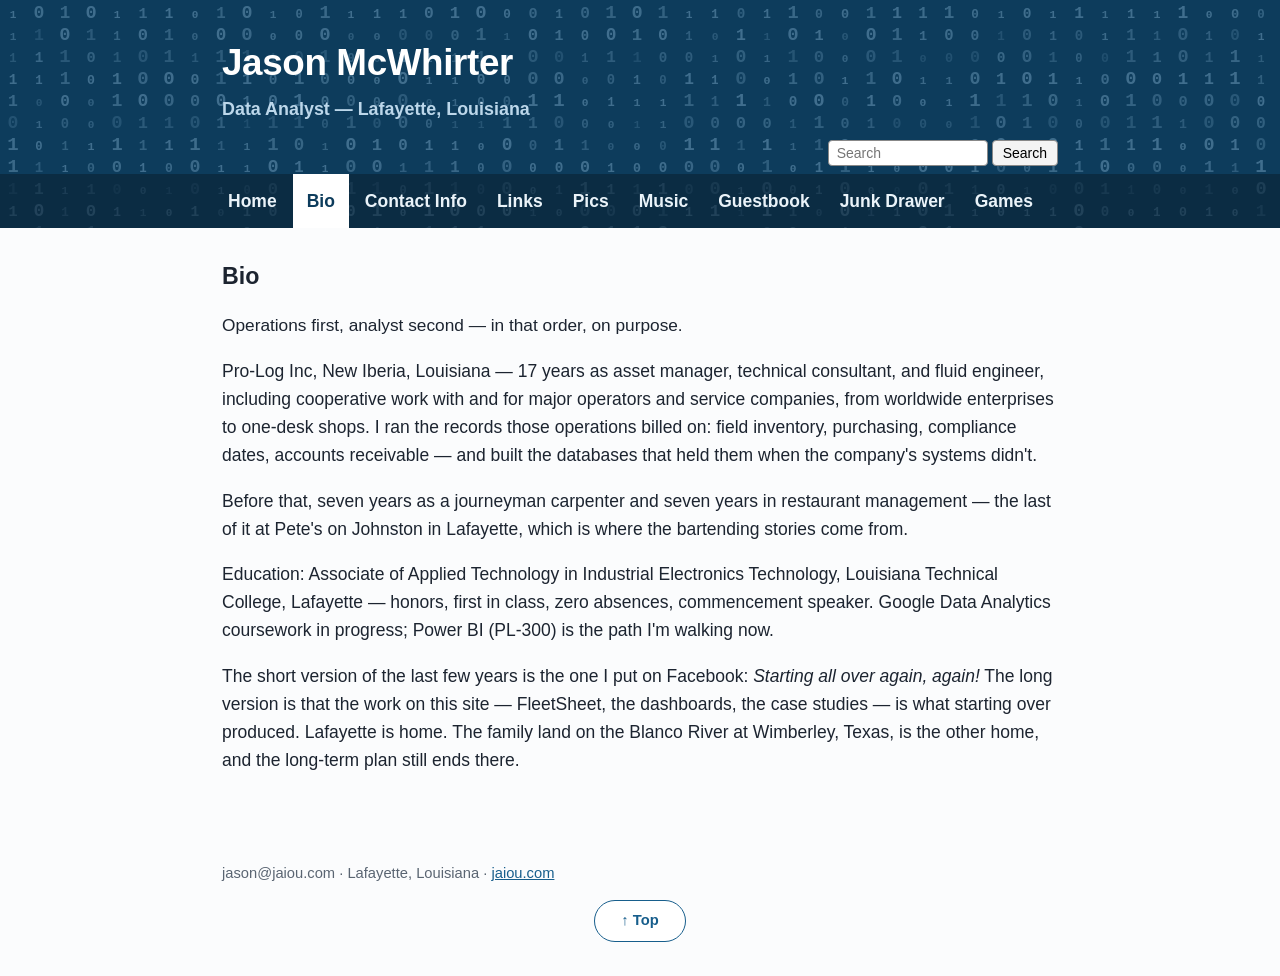
==== commit 17bd5951: "Domain Hunt ladder, central badge leaders on Games, stylesheet bump" ====
--- a/bio.html
+++ b/bio.html
@@ -3,7 +3,7 @@
 <head>
 <meta charset="utf-8">
 <meta name="viewport" content="width=device-width, initial-scale=1">
-<link rel="stylesheet" href="style.css?v=20261112-3">
+<link rel="stylesheet" href="style.css?v=20261112-4">
 <link rel="icon" href="/favicon.ico" sizes="any">
 <link rel="apple-touch-icon" href="/apple-touch-icon.png">
 <link rel="manifest" href="/manifest.webmanifest">
--- a/style.css
+++ b/style.css
@@ -159,6 +159,14 @@
 .bb-row:first-child { border-top: none; padding-top: 2px; }
 .bb-img { width: 38px; height: 38px; flex: none; }
 
+/* Central badge leaders (Games page) — added 2026-11-12. */
+.bl-row { display: flex; align-items: center; gap: 12px; padding: 8px 0; border-top: 1px solid var(--line); }
+.bl-row:first-child { border-top: none; padding-top: 2px; }
+.bl-rank { font-weight: 700; color: var(--acc2); min-width: 1.4em; text-align: center; }
+.bl-who { flex: 1; min-width: 0; }
+.bl-icons { display: flex; gap: 4px; flex-wrap: wrap; justify-content: flex-end; }
+.bl-icons img { width: 30px; height: 30px; }
+
 /* Fishing leaderboard (2026-11-11). */
 .lb-row { display: flex; justify-content: space-between; gap: 12px; padding: 7px 0; border-top: 1px solid var(--line); }
 .lb-right { color: var(--mut); font-size: .92em; text-align: right; }
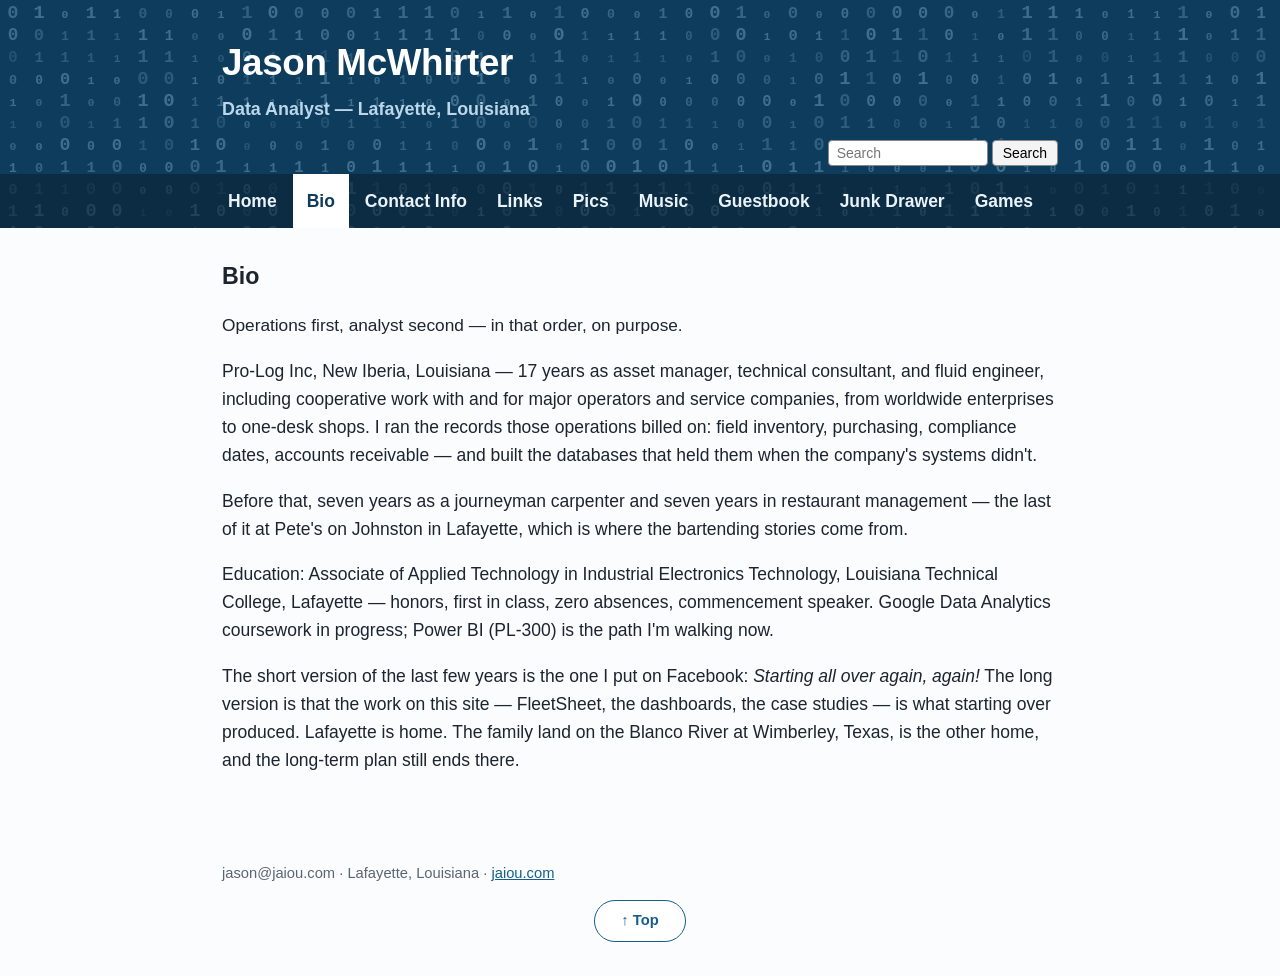
==== commit b65f8724: "Games badges one size on every screen; guestbook posts can hang a photo" ====
--- a/bio.html
+++ b/bio.html
@@ -3,7 +3,7 @@
 <head>
 <meta charset="utf-8">
 <meta name="viewport" content="width=device-width, initial-scale=1">
-<link rel="stylesheet" href="style.css?v=20261112-4">
+<link rel="stylesheet" href="style.css?v=20261112-5">
 <link rel="icon" href="/favicon.ico" sizes="any">
 <link rel="apple-touch-icon" href="/apple-touch-icon.png">
 <link rel="manifest" href="/manifest.webmanifest">
--- a/style.css
+++ b/style.css
@@ -141,7 +141,10 @@
 .fish-log { margin: 6px 0 0; padding-left: 20px; }
 .fish-log li { margin: 2px 0; }
 .game-card { display: flex; flex-direction: column; text-align: center; gap: 18px; align-items: center; }
-.game-badge { width: 110px; height: 110px; flex: none; }
+.game-badge { width: 110px; height: 110px; flex: none; display: block; }
+.game-card > a { flex: none; }
+.gb-photo { max-width: 100%; height: auto; display: block; margin-top: 8px; border: 1px solid var(--line); border-radius: 10px; }
+.gb-thumb { max-height: 90px; width: auto; border: 1px solid var(--line); border-radius: 8px; }
 @media (min-width: 561px) {
   .game-card { flex-direction: row; text-align: left; }
   .fish-btn { padding: 12px 42px; }
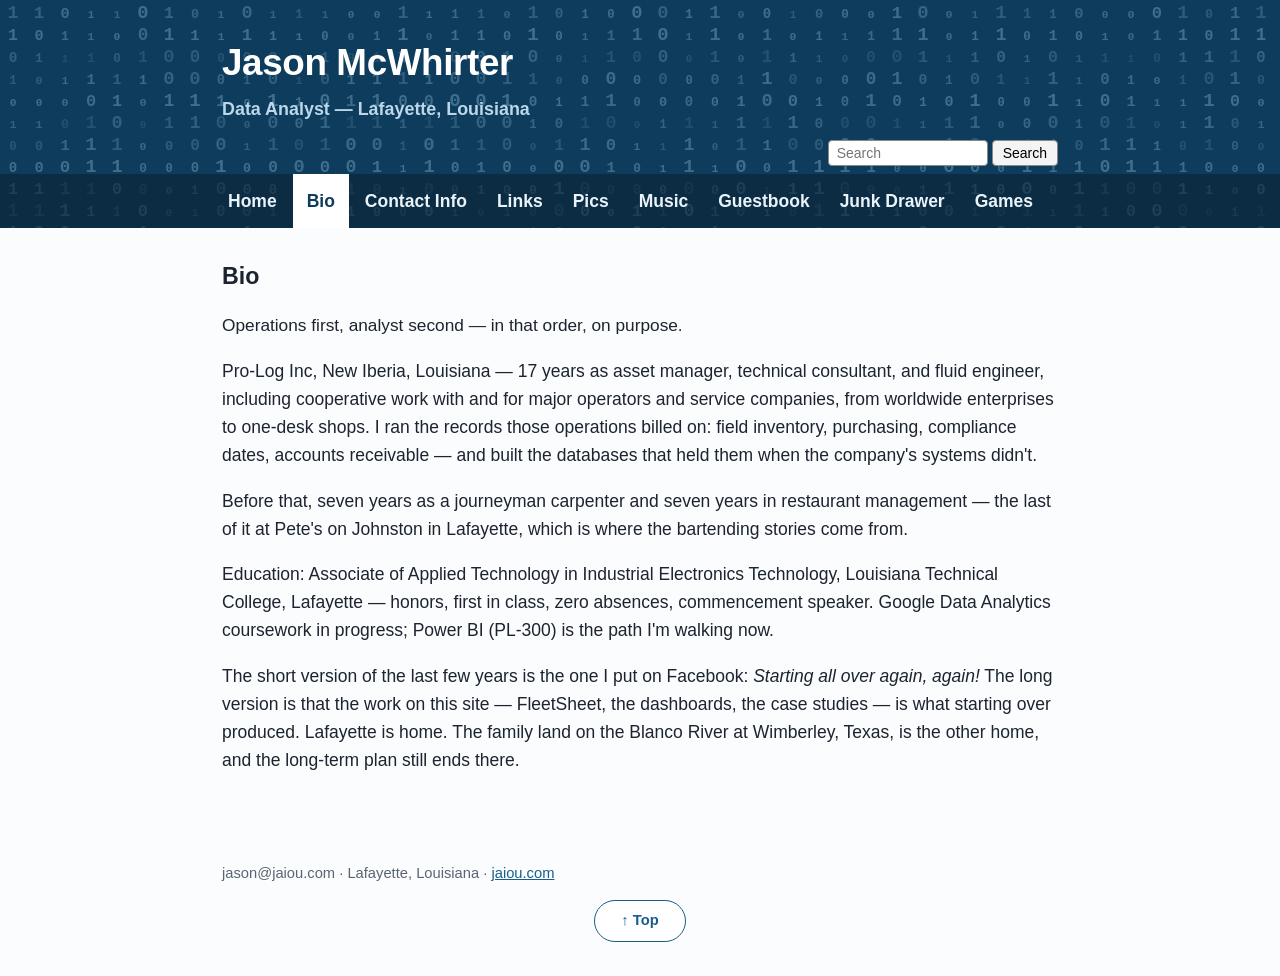
==== commit 8d88e196: "Add Google Tag Manager (GTM-5B77SQ24) to every page head" ====
--- a/bio.html
+++ b/bio.html
@@ -1,6 +1,12 @@
 <!DOCTYPE html>
 <html lang="en">
 <head>
+<script async src="https://www.googletagmanager.com/gtm.js?id=GTM-5B77SQ24"></script>
+<script>
+  window.dataLayer = window.dataLayer || [];
+  function gtag(){dataLayer.push(arguments);}
+  gtag('js', new Date());
+</script>
 <meta charset="utf-8">
 <meta name="viewport" content="width=device-width, initial-scale=1">
 <link rel="stylesheet" href="style.css?v=20261112-5">
